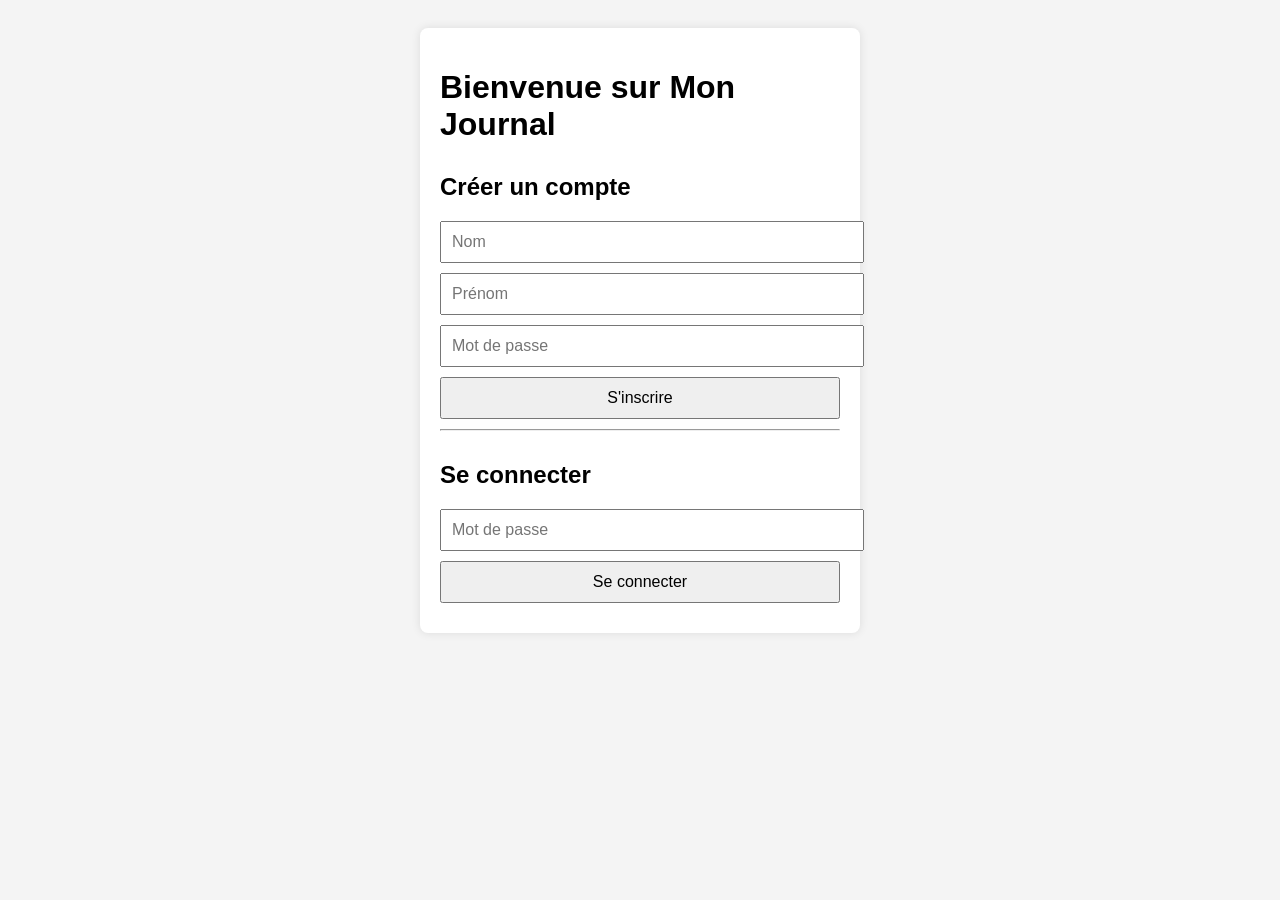
==== index.html @ 8c60d971 "Add files upload" ====
<!DOCTYPE html>
<html lang="fr">
<head>
  <meta charset="UTF-8">
  <meta name="viewport" content="width=device-width, initial-scale=1.0">
  <title>Mon Journal Personnel</title>
  <link rel="stylesheet" href="style1.css">
</head>
<body>
  <div class="container">
    <h1>Bienvenue sur Mon Journal</h1>

    <h2>Créer un compte</h2>
    <input type="text" id="nom" placeholder="Nom">
    <input type="text" id="prenom" placeholder="Prénom">
    <input type="password" id="password" placeholder="Mot de passe">
    <button type="button" onclick="inscription()">S'inscrire</button>

    <hr>

    <h2>Se connecter</h2>
    <input type="password" id="loginPassword" placeholder="Mot de passe">
    <button type="button" onclick="connexion()">Se connecter</button>
  </div>

  <script src="script.js"></script>
</body>
</html>
---- style1.css ----
body {
  font-family: Arial, sans-serif;
  padding: 20px;
  background-color: #f4f4f4;
}

.container {
  max-width: 400px;
  margin: auto;
  background: white;
  padding: 20px;
  border-radius: 8px;
  box-shadow: 0 0 10px rgba(0,0,0,0.1);
}

input, button {
  display: block;
  width: 100%;
  margin: 10px 0;
  padding: 10px;
  font-size: 16px;
}

h2 {
  margin-top: 30px;
}
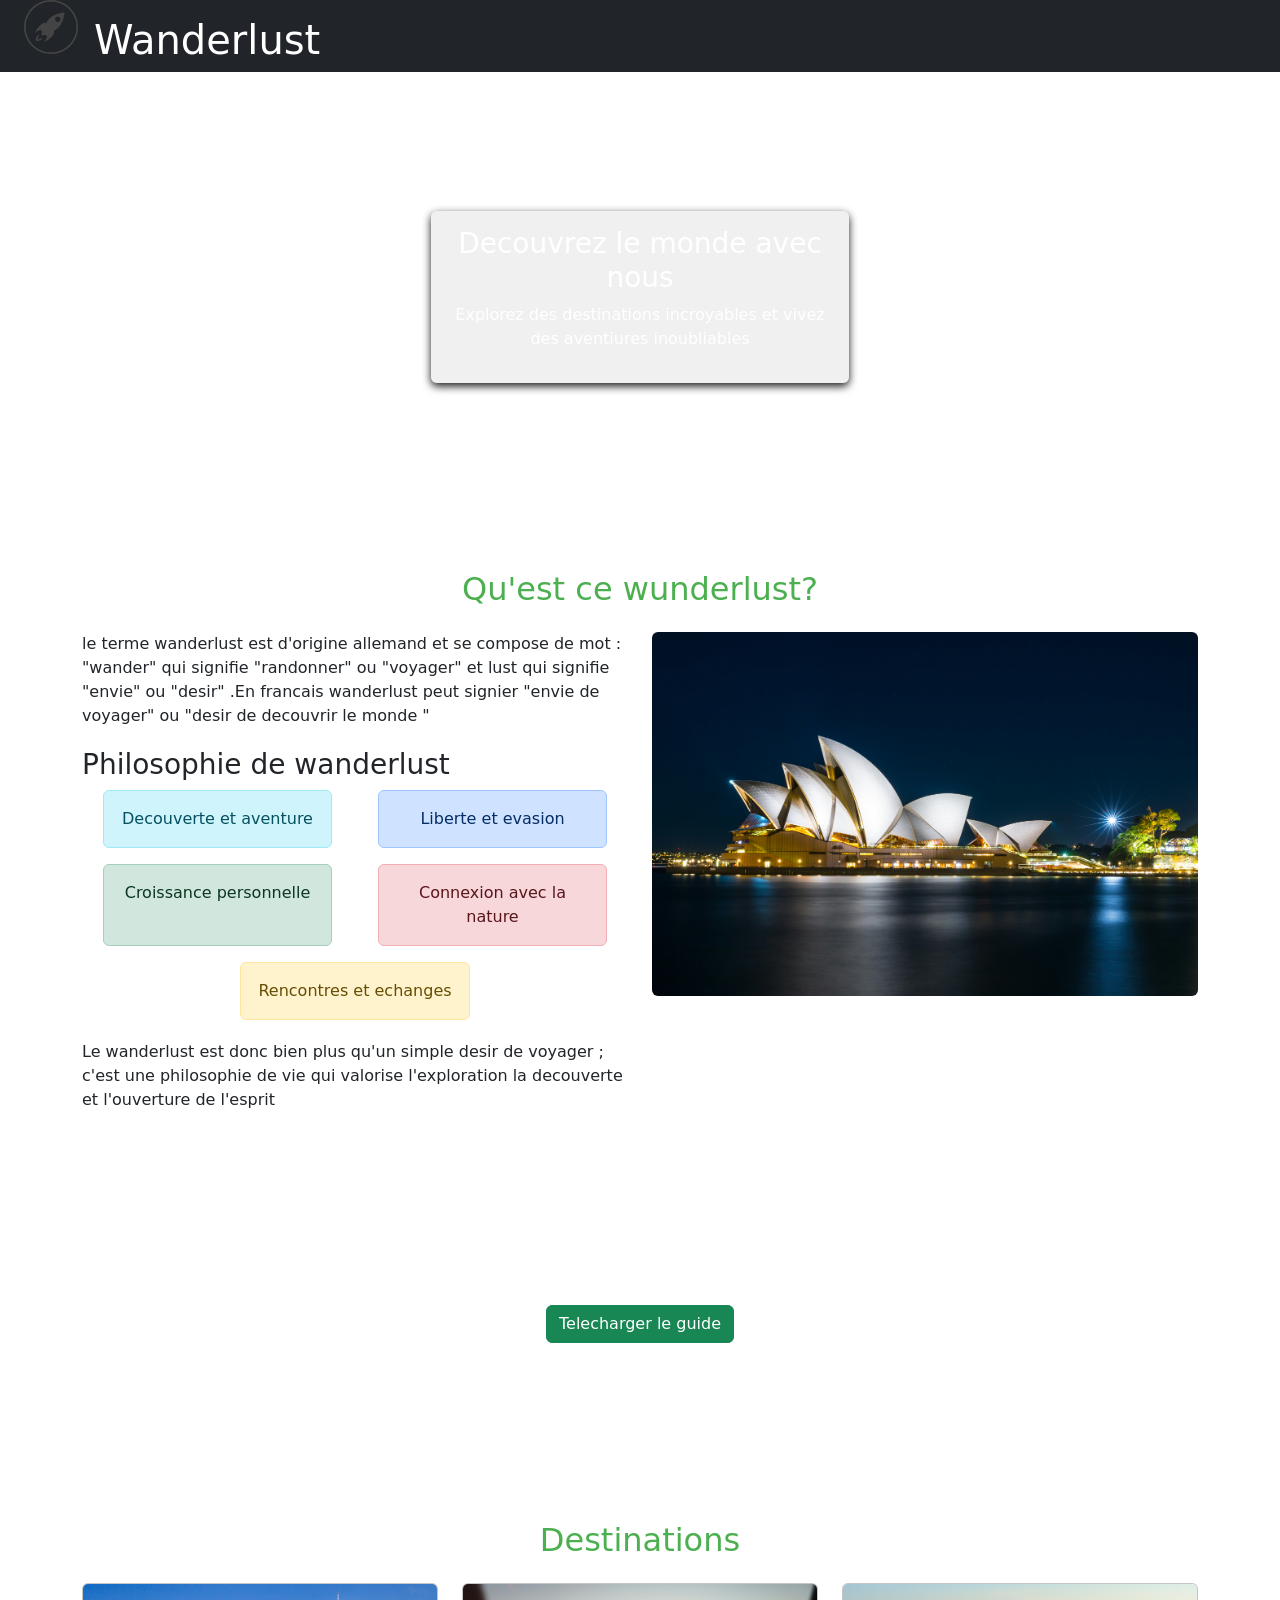
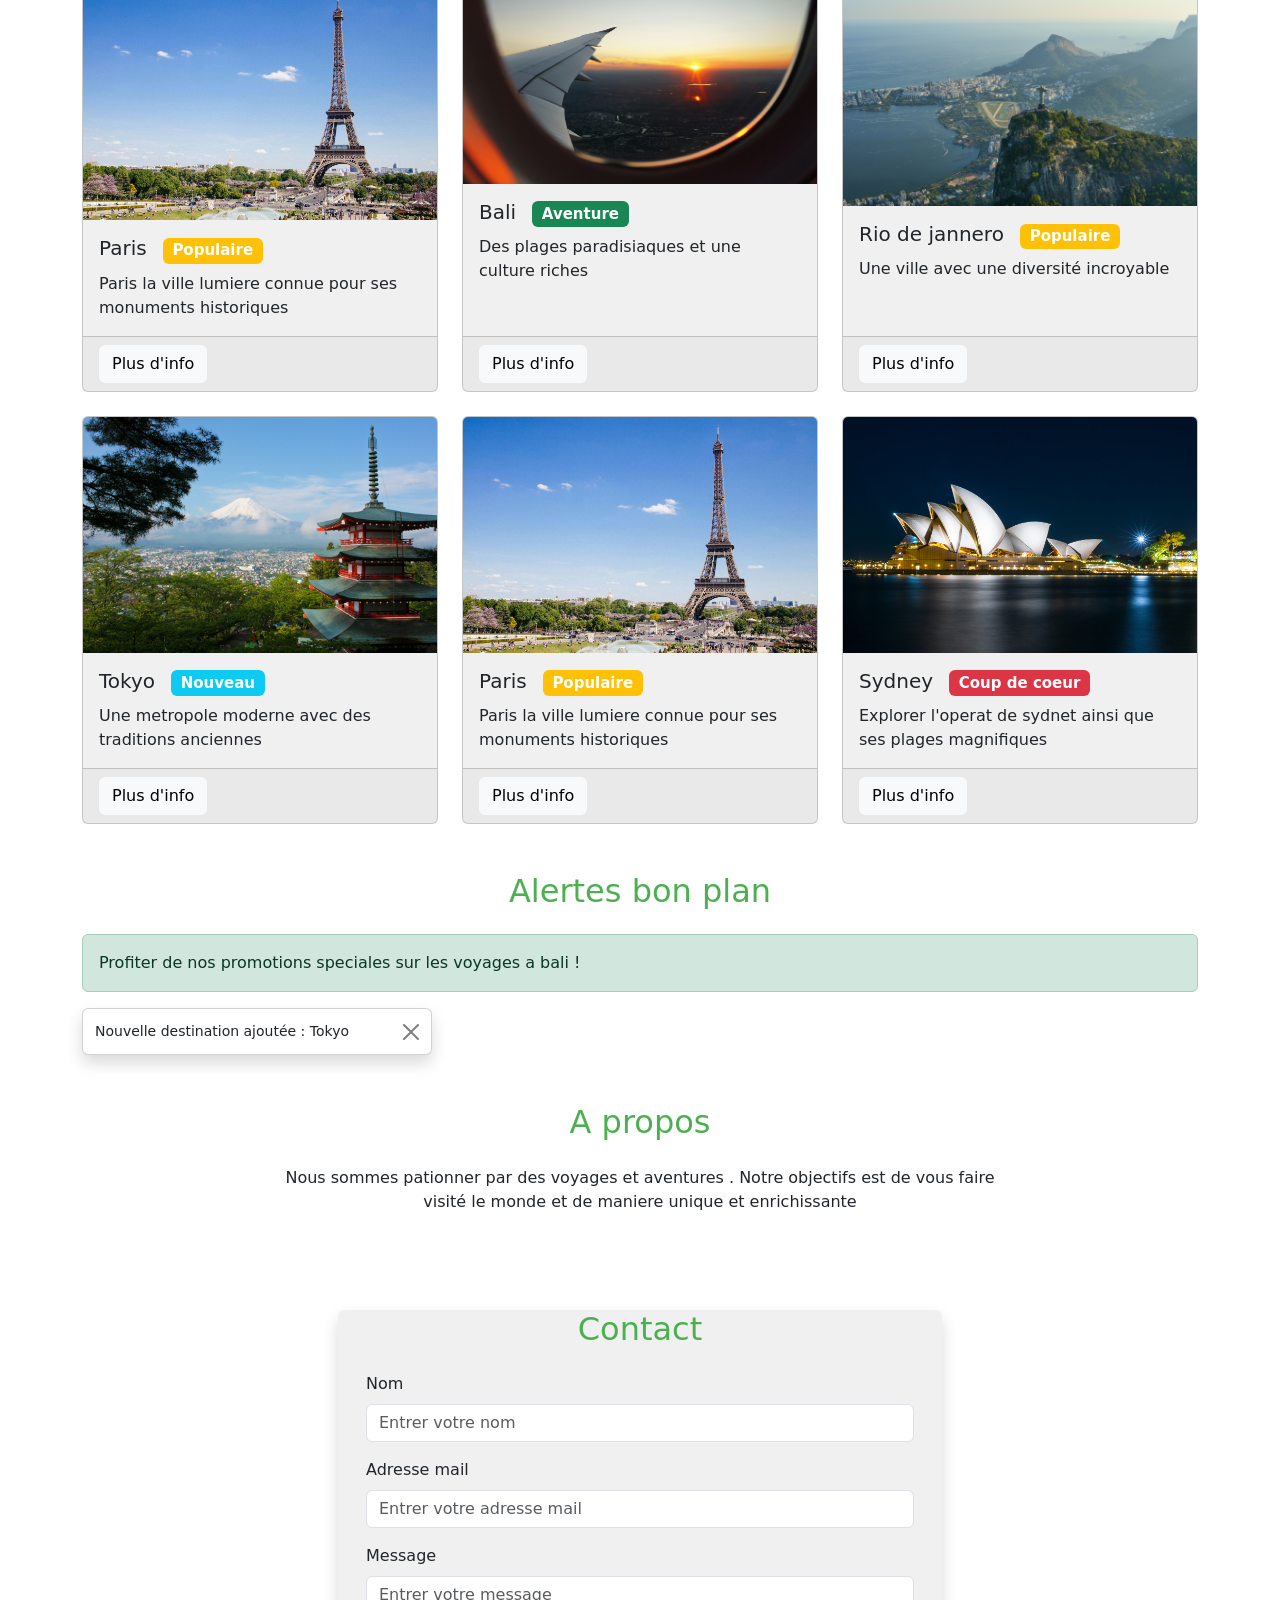
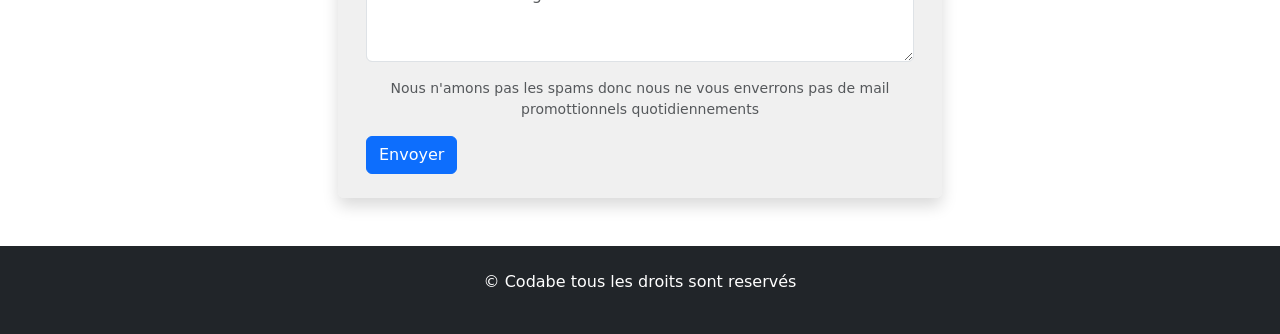
==== commit 44005439: "Add files via upload" ====
--- a/index.html
+++ b/index.html
@@ -1,28 +1,171 @@
-<!DOCTYPE html>
-<html lang="fr">
-<head>
-  <meta charset="UTF-8">
-  <meta name="viewport" content="width=device-width, initial-scale=1.0">
-  <title>Mon Journal Personnel</title>
-  <link rel="stylesheet" href="style1.css">
-</head>
-<body>
-  <div class="container">
-    <h1>Bienvenue sur Mon Journal</h1>
-
-    <h2>Créer un compte</h2>
-    <input type="text" id="nom" placeholder="Nom">
-    <input type="text" id="prenom" placeholder="Prénom">
-    <input type="password" id="password" placeholder="Mot de passe">
-    <button type="button" onclick="inscription()">S'inscrire</button>
-
-    <hr>
-
-    <h2>Se connecter</h2>
-    <input type="password" id="loginPassword" placeholder="Mot de passe">
-    <button type="button" onclick="connexion()">Se connecter</button>
-  </div>
-
-  <script src="script.js"></script>
-</body>
+<!DOCTYPE html>
+<html lang="en">
+<head>
+    <meta charset="UTF-8">
+    <meta name="viewport" content="width=device-width, initial-scale=1.0">
+    <title>Wanderlust</title>
+    <link rel="stylesheet" href="bootstrap.min.css">
+    <link rel="stylesheet" href="style.css">
+</head>
+<body>
+    <header class="px-4 bg-dark text-white d-flex align-items-baseline">
+        <img src="logo.png" alt="" class="logo me-3 ">
+        <h1>Wanderlust</h1>
+    </header>
+    <div class="container-fluid hero d-flex align-items-center ">
+        <div class="container card p-3 border-0 text-center col-8 col-md-6 col-lg-4 description text-white">
+            <h3>Decouvrez le monde avec nous </h3>
+            <p>Explorez des destinations incroyables et vivez des aventiures inoubliables</p>
+        </div>
+    </div>
+    <div class="container my-5">
+        <h2>Qu'est ce wunderlust?</h2>
+        <div class="row">
+            <div class="col-md-6">
+                <div class="row g-1">
+                    <p>le terme wanderlust est d'origine allemand et se compose de mot : "wander" qui signifie "randonner" ou "voyager" et lust qui signifie "envie" ou "desir" .En francais wanderlust peut signier "envie de voyager" ou "desir de decouvrir le monde "
+                    </p>
+                    <h3>Philosophie de wanderlust</h3>
+                    <div class="container col-md-5 alert alert-info text-center" data-bs-toggle="tooltip" title="le wanderlust incarne le desir de decouvrir de nouveaux lieux culture et experience . c'est une soif aventure qui pousse les individus a explorer le monde au dela de leur zone de confort">Decouverte et aventure</div>
+                     <div class="container col-md-5 alert alert-primary text-center" data-bs-toggle="tooltip" title="le wanderlust incarne le desir de decouvrir de nouveaux lieux culture et experience . c'est une soif aventure qui pousse les individus a explorer le monde au dela de leur zone de confort">Liberte et evasion</div>
+                      <div class="container col-md-5 alert alert-success text-center" data-bs-toggle="tooltip" title="le wanderlust incarne le desir de decouvrir de nouveaux lieux culture et experience . c'est une soif aventure qui pousse les individus a explorer le monde au dela de leur zone de confort">Croissance personnelle</div>
+                       <div class="container col-md-5 alert alert-danger text-center" data-bs-toggle="tooltip" title="le wanderlust incarne le desir de decouvrir de nouveaux lieux culture et experience . c'est une soif aventure qui pousse les individus a explorer le monde au dela de leur zone de confort">Connexion avec la nature</div>
+                        <div class="container col-md-5 alert alert-warning text-center" data-bs-toggle="tooltip" title="le wanderlust incarne le desir de decouvrir de nouveaux lieux culture et experience . c'est une soif aventure qui pousse les individus a explorer le monde au dela de leur zone de confort">Rencontres et echanges</div>
+                        <p>Le wanderlust est donc bien plus qu'un simple desir de voyager ; c'est une philosophie de vie qui valorise l'exploration la decouverte et l'ouverture de l'esprit </p>
+                </div>
+            </div>
+            <div class="col-md-6">
+                <img src="sidney.jpg" alt="" class="img-fluid rounded">
+            </div>
+        </div>
+    </div>
+    <div class="container donwload-section d-flex justify-content-center align-items-center">
+        <a href="contains.pdf" download class="btn btn-success">Telecharger le guide</a>
+    </div>
+    <div class="container my-5">
+        <h2>Destinations</h2>
+        <div class="row row-cols-1 row-cols-md-2 row-cols-lg-3 g-4">
+            <div class="col d-flex">
+                <div class="card flex-fill">
+                    <img src="paris.jpg" alt="" class="card-img-top">
+                    <div class="card-body d-flex flex-column">
+                        <h5 class="card-tittle">Paris<span class="badge bg-warning ms-3">Populaire</span></h5>
+                        <p class="card-text flex-grow-1">Paris la ville lumiere connue pour ses monuments historiques</p>
+                    </div>
+                    <div class="card-footer">
+    <button type="button" class="btn btn-light" data-bs-toggle="popover" title="Paris" data-bs-content="Obtenir plus d'info">Plus d'info</button>
+</div>
+                </div>
+            </div>
+            <div class="col d-flex">
+                <div class="card flex-fill">
+                    <img src="plane.jpg" alt="" class="card-img-top">
+                    <div class="card-body d-flex flex-column">
+                        <h5 class="card-tittle">Bali<span class="badge bg-success ms-3">Aventure</span></h5>
+                        <p class="card-text flex-grow-1">Des plages paradisiaques et une culture riches</p>
+                    </div>
+                    <div class="card-footer">
+    <button type="button" class="btn btn-light" data-bs-toggle="popover" title="Bali" data-bs-content="Obtenir plus d'info">Plus d'info</button>
+</div>
+                </div>
+            </div>
+            <div class="col d-flex">
+                <div class="card flex-fill">
+                    <img src="rio.jpg" alt="" class="card-img-top">
+                    <div class="card-body d-flex flex-column">
+                        <h5 class="card-tittle">Rio de jannero<span class="badge bg-warning ms-3">Populaire</span></h5>
+                        <p class="card-text flex-grow-1">Une ville avec une diversité incroyable</p>
+                    </div>
+                    <div class="card-footer">
+    <button type="button" class="btn btn-light" data-bs-toggle="popover" title="Rio de jannero" data-bs-content="Obtenir plus d'info">Plus d'info</button>
+</div>
+                </div>
+            </div>
+            <div class="col d-flex">
+                <div class="card flex-fill">
+                    <img src="tokyo.jpg" alt="" class="card-img-top">
+                    <div class="card-body d-flex flex-column">
+                        <h5 class="card-tittle">Tokyo<span class="badge bg-info ms-3">Nouveau</span></h5>
+                        <p class="card-text flex-grow-1">Une metropole moderne avec des traditions anciennes</p>
+                    </div>
+                    <div class="card-footer">
+    <button type="button" class="btn btn-light" data-bs-toggle="popover" title="Tokyo" data-bs-content="Obtenir plus d'info">Plus d'info</button>
+</div>
+                </div>
+            </div>
+            <div class="col d-flex">
+                <div class="card flex-fill">
+                    <img src="paris.jpg" alt="" class="card-img-top">
+                    <div class="card-body d-flex flex-column">
+                        <h5 class="card-tittle">Paris<span class="badge bg-warning ms-3">Populaire</span></h5>
+                        <p class="card-text flex-grow-1">Paris la ville lumiere connue pour ses monuments historiques</p>
+                    </div>
+                    <div class="card-footer">
+    <button type="button" class="btn btn-light" data-bs-toggle="popover" title="Paris" data-bs-content="Obtenir plus d'info">Plus d'info</button>
+</div>
+                </div>
+            </div>
+            <div class="col d-flex">
+                <div class="card flex-fill">
+                    <img src="sidney.jpg" alt="" class="card-img-top">
+                    <div class="card-body d-flex flex-column">
+                        <h5 class="card-tittle">Sydney<span class="badge bg-danger ms-3">Coup de coeur</span></h5>
+                        <p class="card-text flex-grow-1">Explorer l'operat de sydnet ainsi que ses plages magnifiques</p>
+                    </div>
+                    <div class="card-footer">
+                        <button type="button" class="btn btn-light" data-bs-toggle="popover" title="Sidney" data-bs-content="Obtenir plus d'info">Plus d'info</button>
+                    </div>
+                </div>
+            </div>
+        </div>
+    </div>
+    <div class="container">
+        <h2>Alertes bon plan</h2>
+        <div class="alert alert-success">
+            Profiter de nos promotions speciales sur les voyages a bali !
+        </div>
+        <div class="toast align-items-center" role="alert" aria-live="assertive" aria-atomic="true" data-bs-autohide="false">
+            <div class="d-flex">
+                <div class="toast-body">
+                    Nouvelle destination ajoutée : Tokyo
+                </div>
+                <button type="button" class="btn btn-close me-2 m-auto" data-bs-dismiss="toast" aria-label="Close"></button>
+            </div>
+        </div>
+    </div>
+    <div class="container my-5">
+        <h2>A propos</h2>
+        <p class="col-md-8 offset-md-2 text-center">
+            Nous sommes pationner par des voyages et aventures . Notre objectifs est de vous faire visité le monde et de maniere unique et enrichissante 
+        </p>
+    </div>
+    <div class="container-fluid contact p-5">
+        <div class="row">
+            <div class="col-md-6 offset-md-3 card border-0 shadow">
+                <form action="" class="mx-3">
+                    <h2>Contact</h2>
+                    <div class="mb-3">
+                        <label for="name" class="form-label">Nom</label>
+                        <input type="text" name="name" id="name" class="form-control"placeholder="Entrer votre nom">
+                    </div>
+                    <div class="mb-3">
+    <label for="email" class="form-label">Adresse mail</label>
+    <input type="email" name="email" id="email" class="form-control"placeholder="Entrer votre adresse mail">
+</div>
+<div class="mb-3">
+    <label for="message" class="form-label">Message</label>
+    <textarea name="message" id="message" rows="3" class="form-control" placeholder="Entrer votre message"></textarea>
+</div>
+<p class="form-text text-center">Nous n'amons pas les spams donc nous ne vous  enverrons pas de mail promottionnels  quotidiennements</p>
+<button type="submit" class="btn btn-primary mb-4">Envoyer</button>
+                </form>
+            </div>
+        </div>
+    </div>
+    <footer class="bg-dark text-center text-white py-4">
+        <p>&copy; Codabe tous les droits sont reservés</p>
+    </footer>
+    <script src="bootstrap.bundle.min.js"></script>
+    <script src="script.js"></script>
+</body>
 </html>
--- a/style.css
+++ b/style.css
@@ -0,0 +1,52 @@
+.logo{
+    height: 54px;
+    width: 54px;
+    animation: rotate 3s linear infinite;
+}
+@keyframes rotate{
+    from {
+        transform: rotate(0deg);
+    }
+    to{
+        transform: rotate(360deg);
+    }
+}
+.hero{
+    background-image: url(assets/hero.jpg);
+    background-position: center;
+    background-size: cover;
+    background-repeat: no-repeat;
+    height: 50vh;
+}
+.description{
+    background-color: rgba(125, 125, 125, 0.8);
+    box-shadow: 0rem 0.2rem 0.5rem rgb(25,25,25);
+}
+.description:hover{
+    scale: 1.1;
+}
+h2{
+    margin-bottom: 1.5rem;
+    text-align: center;
+    color: #4caf50;
+}
+.donwload-section{
+    background-image: url(assets/guide.jpg);
+    background-position: center;
+    background-size: cover;
+    background-repeat: no-repeat;
+    height: 33vh;
+}
+.contact{
+    background-image: url(assets/plane.jpg);
+    background-repeat: no-repeat;
+    background-position: center;
+    background-size: cover;
+    padding: 10vh 0px;
+}
+.card{
+    background-color: rgba(225, 225, 225, 0.5);
+}
+.card:hover{
+    scale: 1.1;
+}
